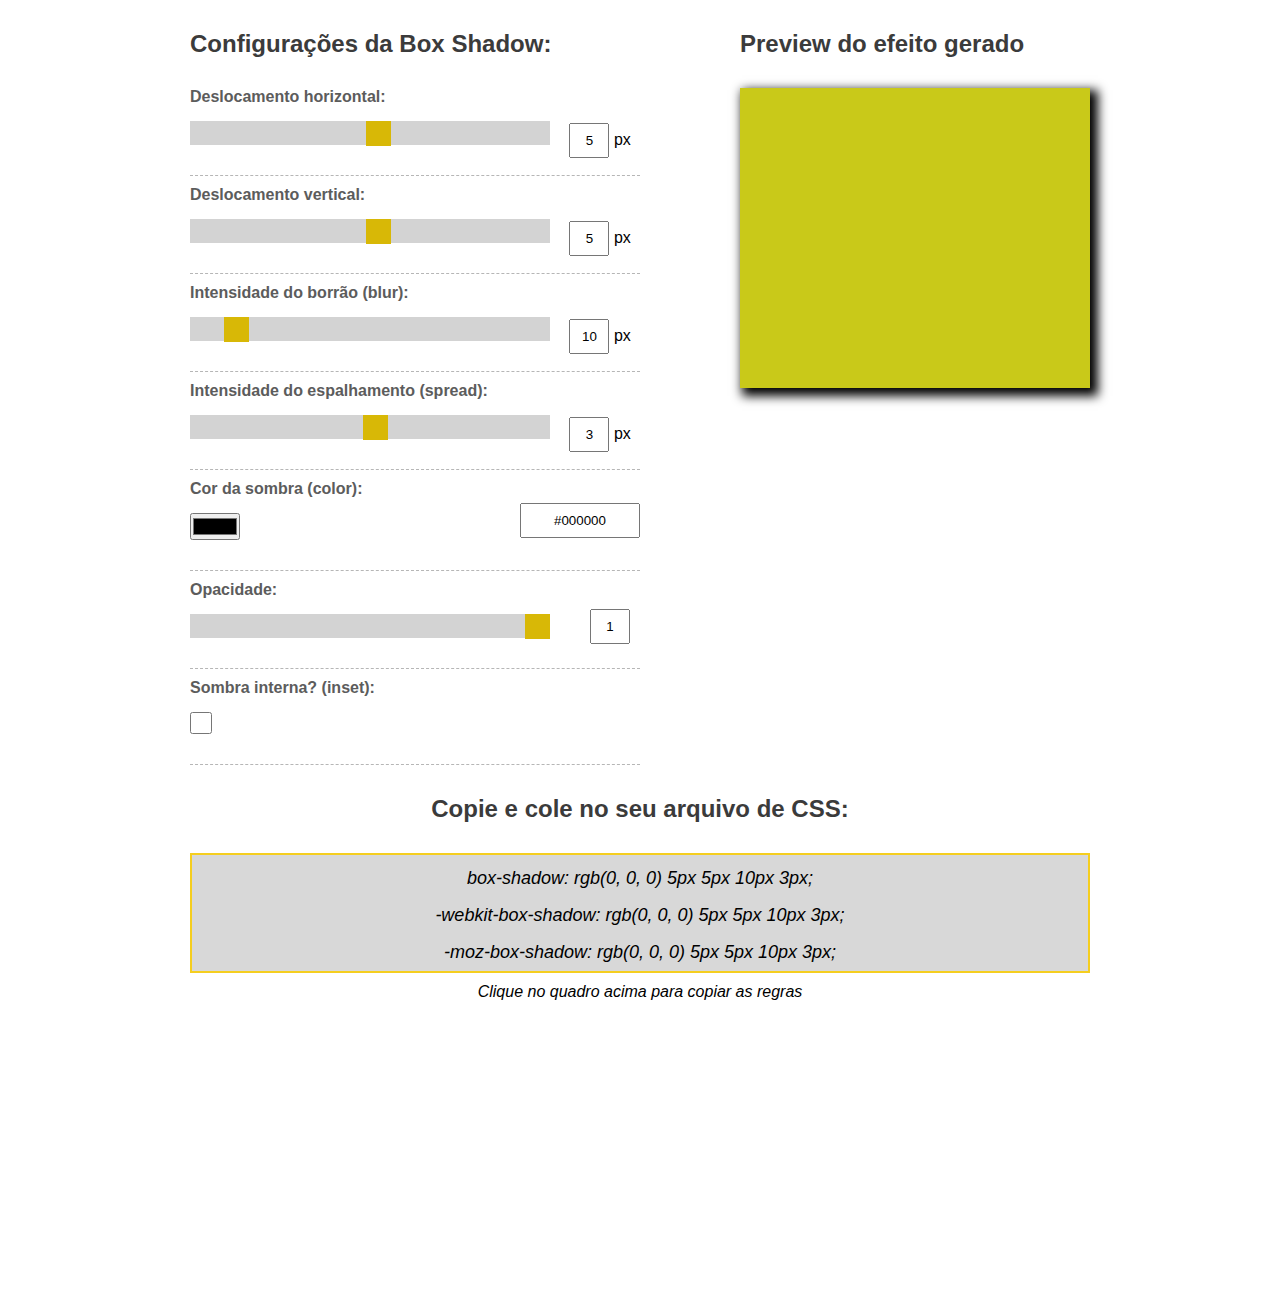
==== box_shadow_generator/index.html @ 4203ccfd "More one project finished" ====
<!DOCTYPE html>
<html lang="pt-br">
<head>
    <meta charset="UTF-8">
    <meta name="viewport" content="width=device-width, initial-scale=1.0">
    <title>Box Shadow Generator Will</title>
    <link rel="stylesheet" href="css/style.css">
    <script src="js/script.js" defer></script>
</head>
<body>
    <main>
        <div id="box-shadow-configurations">
            <h2>Configurações da Box Shadow:</h2>

            <div class="horizontal configuration">
                <label for="horizontal">Deslocamento horizontal:</label>
                <input type="range" name="horizontal" id="horizontal"
                max="100"
                min="-100"
                value="5">
                <input type="text" name="horizontalRef" id="horizontalRef">
                <span>px</span>
            </div>
            <div class="vertical configuration">
                <label for="vertical">Deslocamento vertical:</label>
                <input type="range" name="vertical" id="vertical"
                max="100"
                min="-100"
                value="5">
                <input type="text" name="verticalRef" id="verticalRef">
                <span>px</span>
            </div>
            <div class="blur configuration">
                <label for="blur">Intensidade do borrão (blur):</label>
                <input type="range" name="blur" id="blur"
                max="100"
                min="0"
                value="10">
                <input type="text" name="blurRef" id="blurRef">
                <span>px</span>
            </div>
            <div class="spread configuration">
                <label for="spread">Intensidade do espalhamento (spread):</label>
                <input type="range" name="spread" id="spread"
                max="100"
                min="-100"
                value="3">
                <input type="text" name="spreadRef" id="spreadRef">
                <span>px</span>
            </div>
            <div class="color configuration">
                <label for="color">Cor da sombra (color):</label>
                <div id="container-color">
                    <input type="color" name="color" id="color">
                    <input type="text" name="colorRef" id="colorRef">
                </div>
            </div>
            <div class="opacity configuration">
                <label for="opacity">Opacidade:</label>
                <div id="container-opacity">
                    <input type="range" name="opacity" id="opacity"
                    max="1"
                    min="0"
                    value="1"
                    step="0.01">
                    <input type="text" name="opacityRef" id="opacityRef">
                </div>
            </div>
            <div class="inset configuration">
                <label for="inset">Sombra interna? (inset):</label>
                <input type="checkbox" name="inset" id="inset">
            </div>
        </div>
        <div id="preview">
            <h2>Preview do efeito gerado</h2>
            <div id="box"></div>
        </div>
    </main>
    <footer>
        <h2>Copie e cole no seu arquivo de CSS:</h2>
        <div id="rules">
            <div id="default-box-shadow">
                <p>
                    box-shadow: <span></span>;
                </p>
            </div>
            <div id="webkit-box-shadow">
                <p>
                    -webkit-box-shadow: <span></span>;
                </p>
            </div>
            <div id="moz-box-shadow">
                <p>
                    -moz-box-shadow: <span></span>;
                </p>
            </div>
        </div>
        <p id="copyRules">Clique no quadro acima para copiar as regras</p>
    </footer>
</body>
</html>
---- box_shadow_generator/css/style.css ----
*{
    margin: 0px;
    padding: 0px;
    box-sizing: border-box;
    font-family: Verdana, Geneva, Tahoma, sans-serif;
}
.configuration{
    border-bottom: 1px dashed #b6b6b6;
}
main{
    display: flex;
    width: 900px;
    margin: 30px auto;
    justify-content: space-between;
}
#box-shadow-configurations{
    width: 50%;
    max-width: 50%;
}
label{
    display: block;
    margin: 10px 0 15px;
    color: rgb(92, 92, 92);
    font-weight: bold;
}
input[type="range"]{
    width: 80%;
    margin-bottom: 30px;
    -webkit-appearance: none; /* Para navegadores baseados em WebKit */
    -moz-appearance: none; /* Para navegadores Firefox */
    appearance: none; /* Padrão */

    background-color: #d3d3d3;
    height: 24px;
}
#horizontalRef, #verticalRef, #blurRef, #spreadRef{
    width: 40px;
    height: 35px;
    margin-left: 15px;
    text-align: center;
}
#box-shadow-configurations h2, #preview h2, footer h2{
    color: rgb(59, 59, 59);
    margin-bottom: 30px;
}
input[type="range"]::-webkit-slider-thumb {
    -webkit-appearance: none;
    appearance: none;
    width: 0; 
    height: 0;
    border: none;

    width: 25px; /* Largura do thumb */
    height: 25px; /* Altura do thumb */
    background: #d8b806; /* Cor do thumb */
    cursor: pointer; /* Cursor ao passar sobre o thumb */
}
input[type="range"]::-moz-range-thumb {
    width: 0;
    height: 0;
    border: none;

    width: 25px; /* Largura do thumb */
    height: 25px; /* Altura do thumb */
    background: #d8b806; /* Cor do thumb */
    cursor: pointer; /* Cursor ao passar sobre o thumb */
}
input[type="range"]::-ms-thumb {
    width: 0;
    height: 0;
    border: none;

    width: 25px; /* Largura do thumb */
    height: 25px; /* Altura do thumb */
    background: #d8b806; /* Cor do thumb */
    cursor: pointer; /* Cursor ao passar sobre o thumb */
}
#box{
    width: 350px;
    height: 300px;
    background-color: rgb(201, 201, 25);
}
#color{
    margin-bottom: 30px;
}
#container-color{
    display: flex;
    justify-content: space-between;
}
#colorRef{
    width: 120px;
    height: 35px;
    margin-top: -10px;
    text-align: center;
}
#opacityRef{
    width: 40px;
    height: 35px;
    margin-right: 10px;
    margin-top: -5px;
    text-align: center;
}
#container-opacity{
    display: flex;
    justify-content: space-between;
}
#inset{
    width: 22px;
    height: 22px;
    margin-bottom: 30px;
}
#rules{
    width: 900px;
    height: 120px;
    border: 2px solid rgb(245, 206, 31);
    margin: 0 auto;
    display: flex;
    flex-direction: column;
    background-color: #d8d8d8;
    cursor: pointer;
}
footer{
    margin-bottom: 300px;
    text-align: center;
}
footer p{
    margin-top: 10px;
    font-style: italic;
}
#rules p{
    font-size: 18px;
    line-height: 1.5;
}
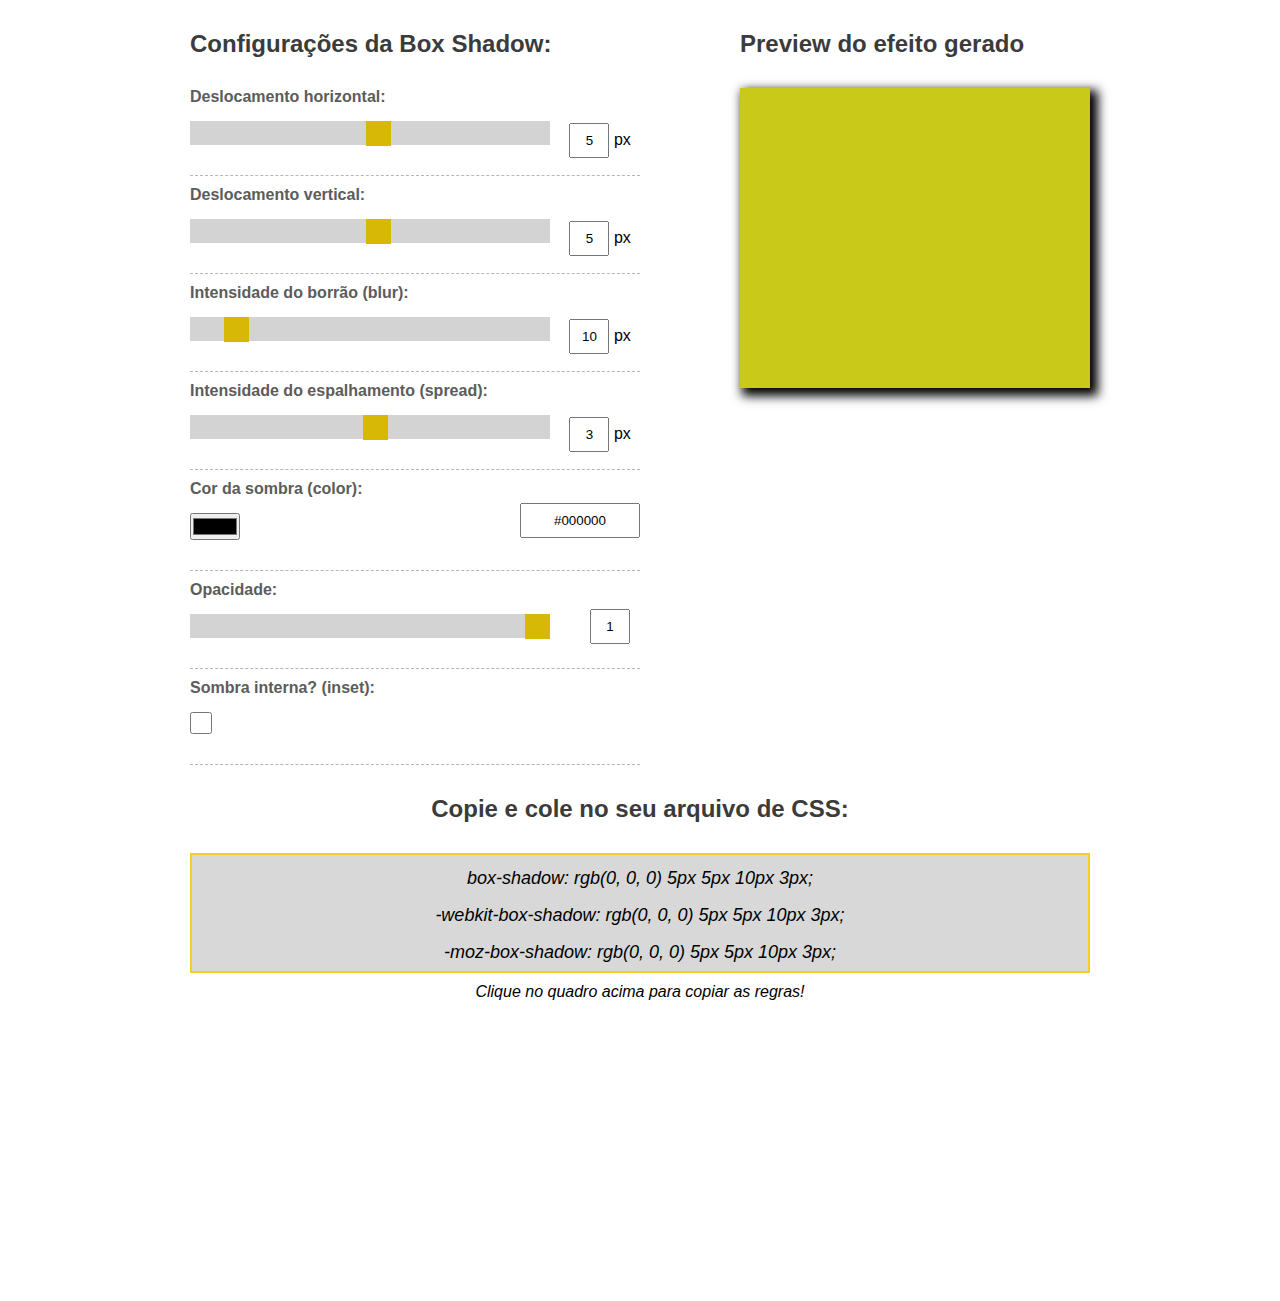
==== commit fb1d4cac: "Update index.html" ====
--- a/box_shadow_generator/index.html
+++ b/box_shadow_generator/index.html
@@ -95,7 +95,7 @@
                 </p>
             </div>
         </div>
-        <p id="copyRules">Clique no quadro acima para copiar as regras</p>
+        <p id="copyRules">Clique no quadro acima para copiar as regras!</p>
     </footer>
 </body>
-</html>+</html>
